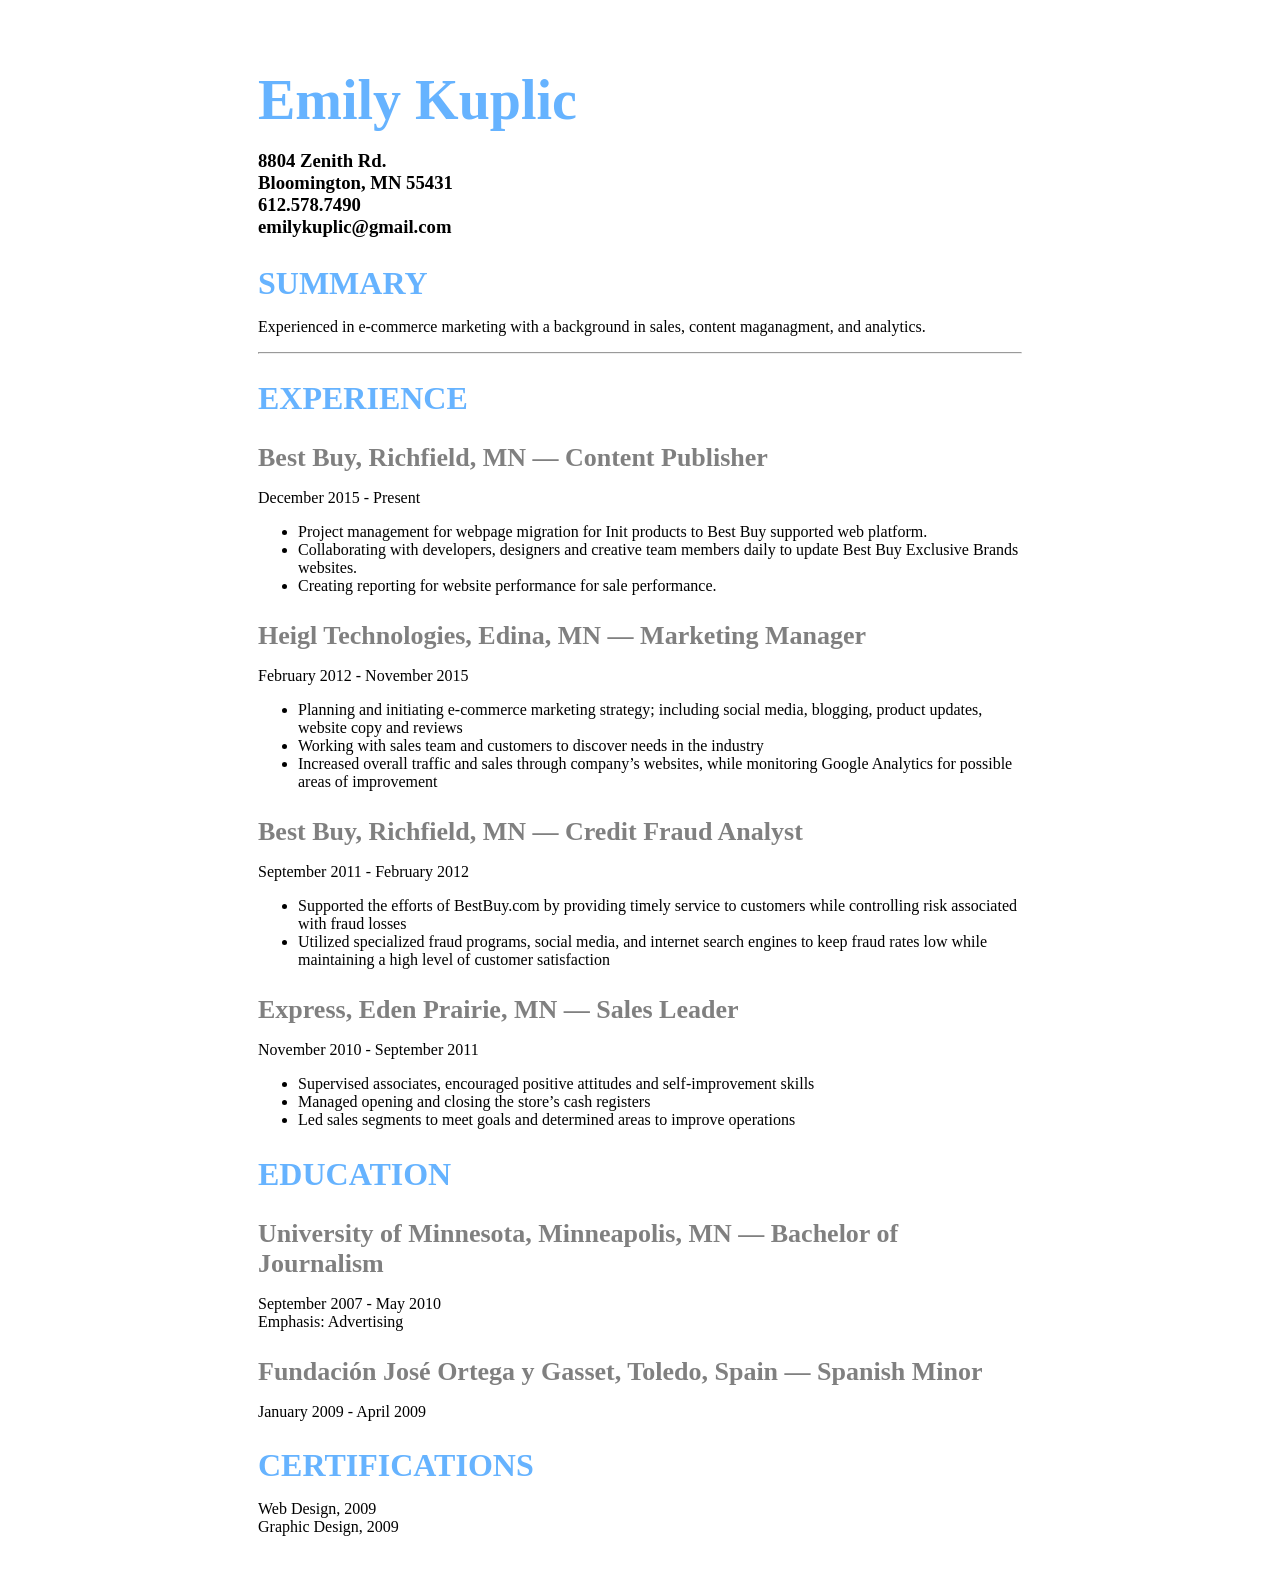
==== index.html @ 55d7561c "Update index.html" ====
<!DOCTYPE html>
<html>
<head>
<title>Emily Kuplic Resume</title>
	<meta name="description" content="Future Prime Academy Student">
  <style>
	.contact-name {
		color: #66b3ff;
		font-size: 56px;
		margin-bottom: 10px;
	  }
	.subhead {
		color: #66b3ff;
		font-size: 32px;
		margin-bottom: 10px;
	  }
	.job-position {
		color: #808080;
		font-size: 26px;
		margin-bottom: 2px;
	  }
	#container {
		margin-top: 20px;
    		margin-left: 100px;
    		margin-right: 100px;
		padding: 10px 150px 10px 150px;
	  }
	</style>
	
  </head>
<body> 
	<div id="container">
      	    <h1 class="contact-name">Emily Kuplic</h1>
       <h3 class="contact">8804 Zenith Rd.<br>
    Bloomington, MN 55431<br>
    612.578.7490<br>
	       emilykuplic@gmail.com</h3>
	
	<h2 class="subhead">SUMMARY</h2>
    <p>Experienced in e-commerce marketing with a background in sales, content maganagment, and analytics.</p>
    <hr>
    <h2 class="subhead">EXPERIENCE</h2>
    <h3 class="job-position">Best Buy, Richfield, MN — Content Publisher</h3>
    <p>December 2015 - Present</p>
<ul>
   <li>Project management for webpage migration for Init products to Best Buy supported web platform.</li>
   <li>Collaborating with developers, designers and creative team members daily to update Best Buy Exclusive Brands websites.</li>
   <li>Creating reporting for website performance for sale performance.</li>
</ul>
		
    <h3 class="job-position">Heigl Technologies, Edina, MN — Marketing Manager</h3>
    <p>February 2012 - November 2015</p>
<ul>
  <li>Planning and initiating e-commerce marketing strategy; including social media, blogging, product updates, website copy and reviews</li>
  <li>Working with sales team and customers to discover needs in the industry</li>
  <li>Increased overall traffic and sales through company’s websites, while monitoring Google Analytics for possible areas of improvement</li>
</ul>
	
    <h3 class="job-position">Best Buy, Richfield, MN — Credit Fraud Analyst</h3>
    <p>September 2011 - February 2012</p>
<ul>
  <li>Supported the efforts of BestBuy.com by providing timely service to customers while controlling risk associated with fraud losses
  <li>Utilized specialized fraud programs, social media, and internet search engines to keep fraud rates low while maintaining a high level of customer satisfaction
</ul>
	
    <h3 class="job-position">Express, Eden Prairie, MN — Sales Leader</h3>
    <p>November 2010 - September 2011</p>
<ul>
  <li>Supervised associates, encouraged positive attitudes and self-improvement skills</li>
  <li>Managed opening and closing the store’s cash registers</li>
  <li>Led sales segments to meet goals and determined areas to improve operations</li>
</ul>

    <h2 class="subhead">EDUCATION</h2>
    <h3 class="job-position">University of Minnesota, Minneapolis, MN — Bachelor of Journalism</h3>
		<p>September 2007 - May 2010<br>
Emphasis: Advertising<br>
    </p>
    <h3 class="job-position">Fundación José Ortega y Gasset, Toledo, Spain — Spanish Minor</h3>
		<p>January 2009 - April 2009</p>

 <h2 class="subhead">CERTIFICATIONS</h2>
		<p>Web Design, 2009<br>
		Graphic Design, 2009</p>
     
	</div>    
</body>
</html>
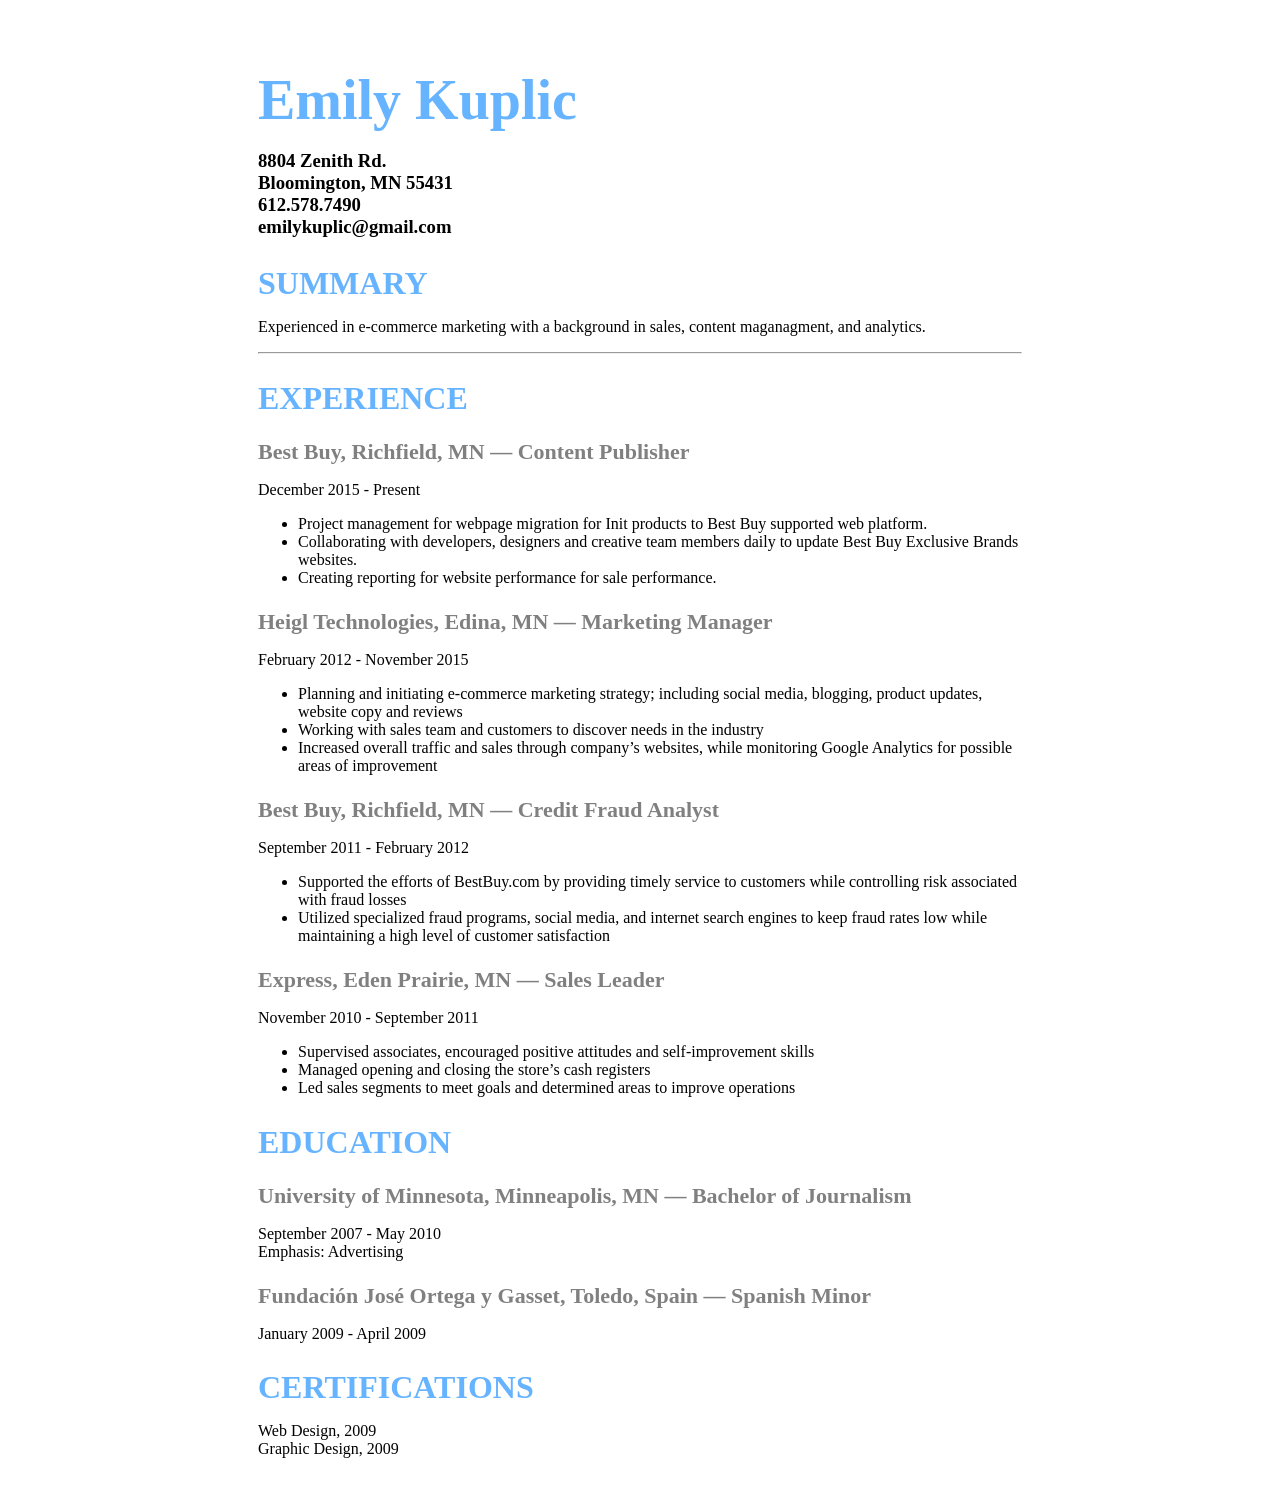
==== commit 940c2c72: "Update index.html" ====
--- a/index.html
+++ b/index.html
@@ -16,7 +16,7 @@
 	  }
 	.job-position {
 		color: #808080;
-		font-size: 26px;
+		font-size: 22px;
 		margin-bottom: 2px;
 	  }
 	#container {
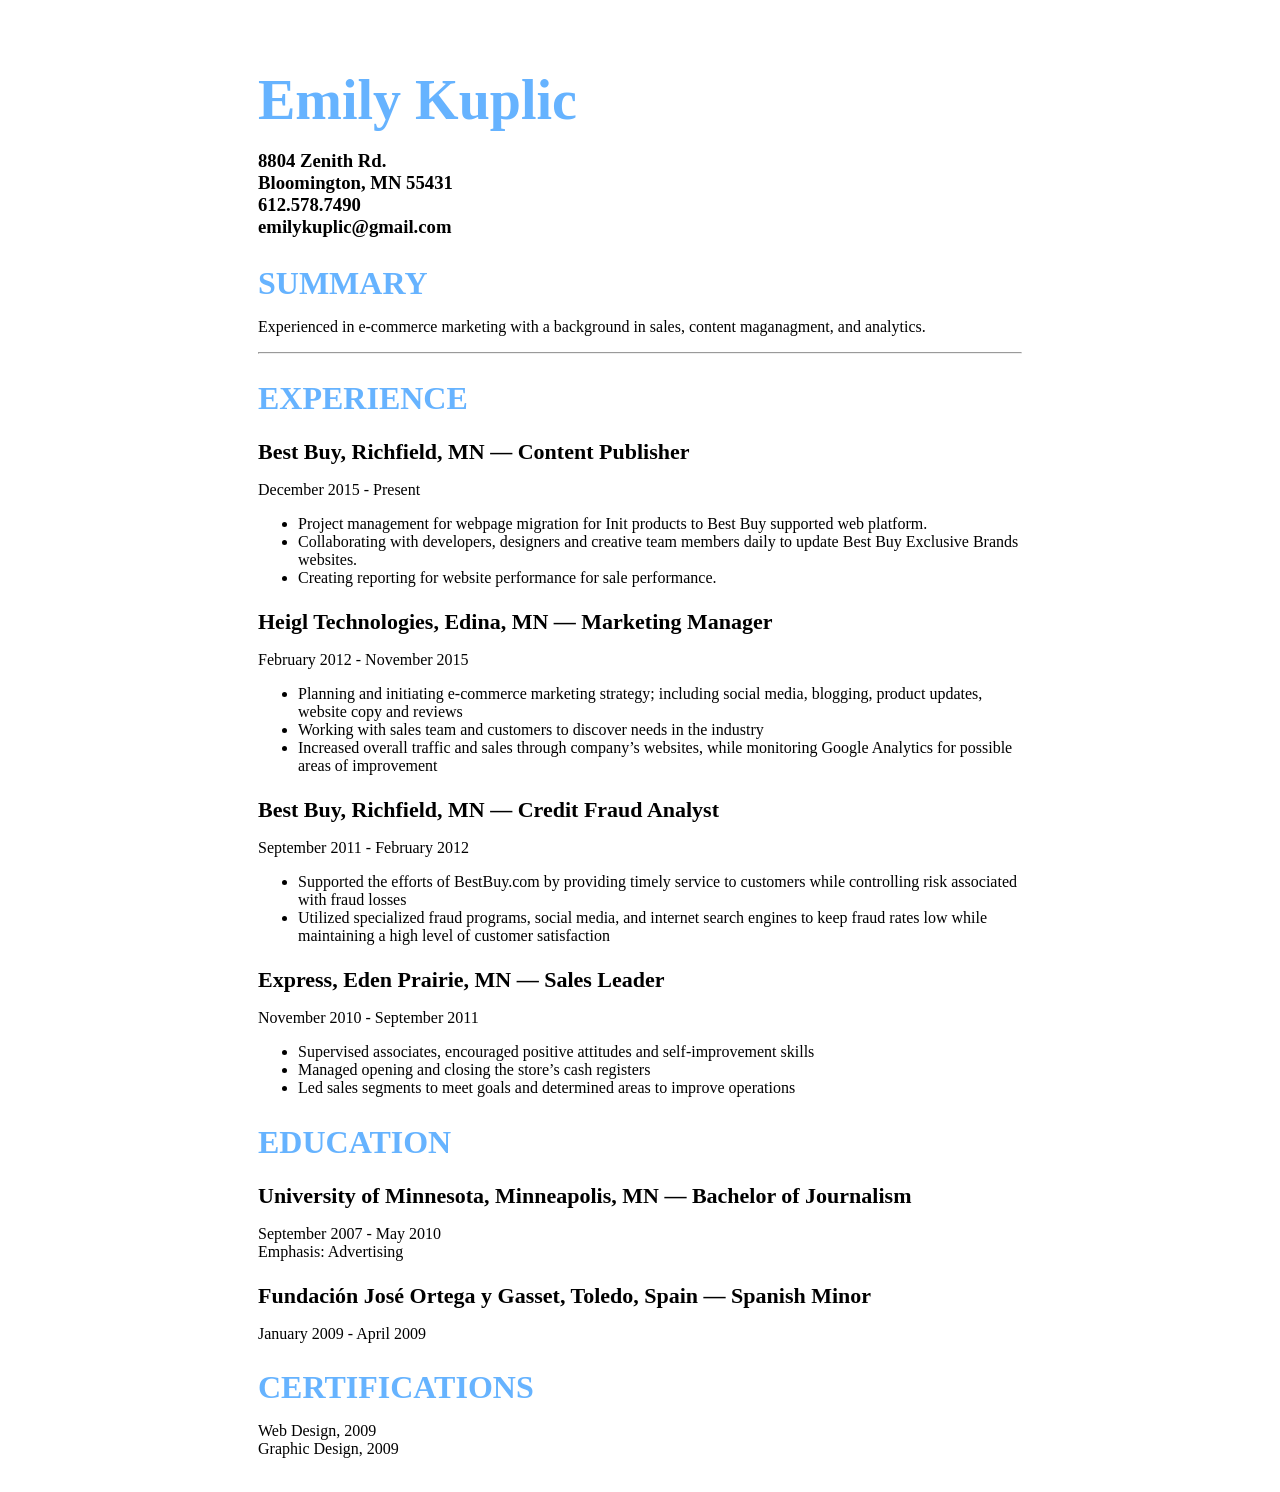
==== commit b9887404: "Update index.html" ====
--- a/index.html
+++ b/index.html
@@ -15,7 +15,6 @@
 		margin-bottom: 10px;
 	  }
 	.job-position {
-		color: #808080;
 		font-size: 22px;
 		margin-bottom: 2px;
 	  }
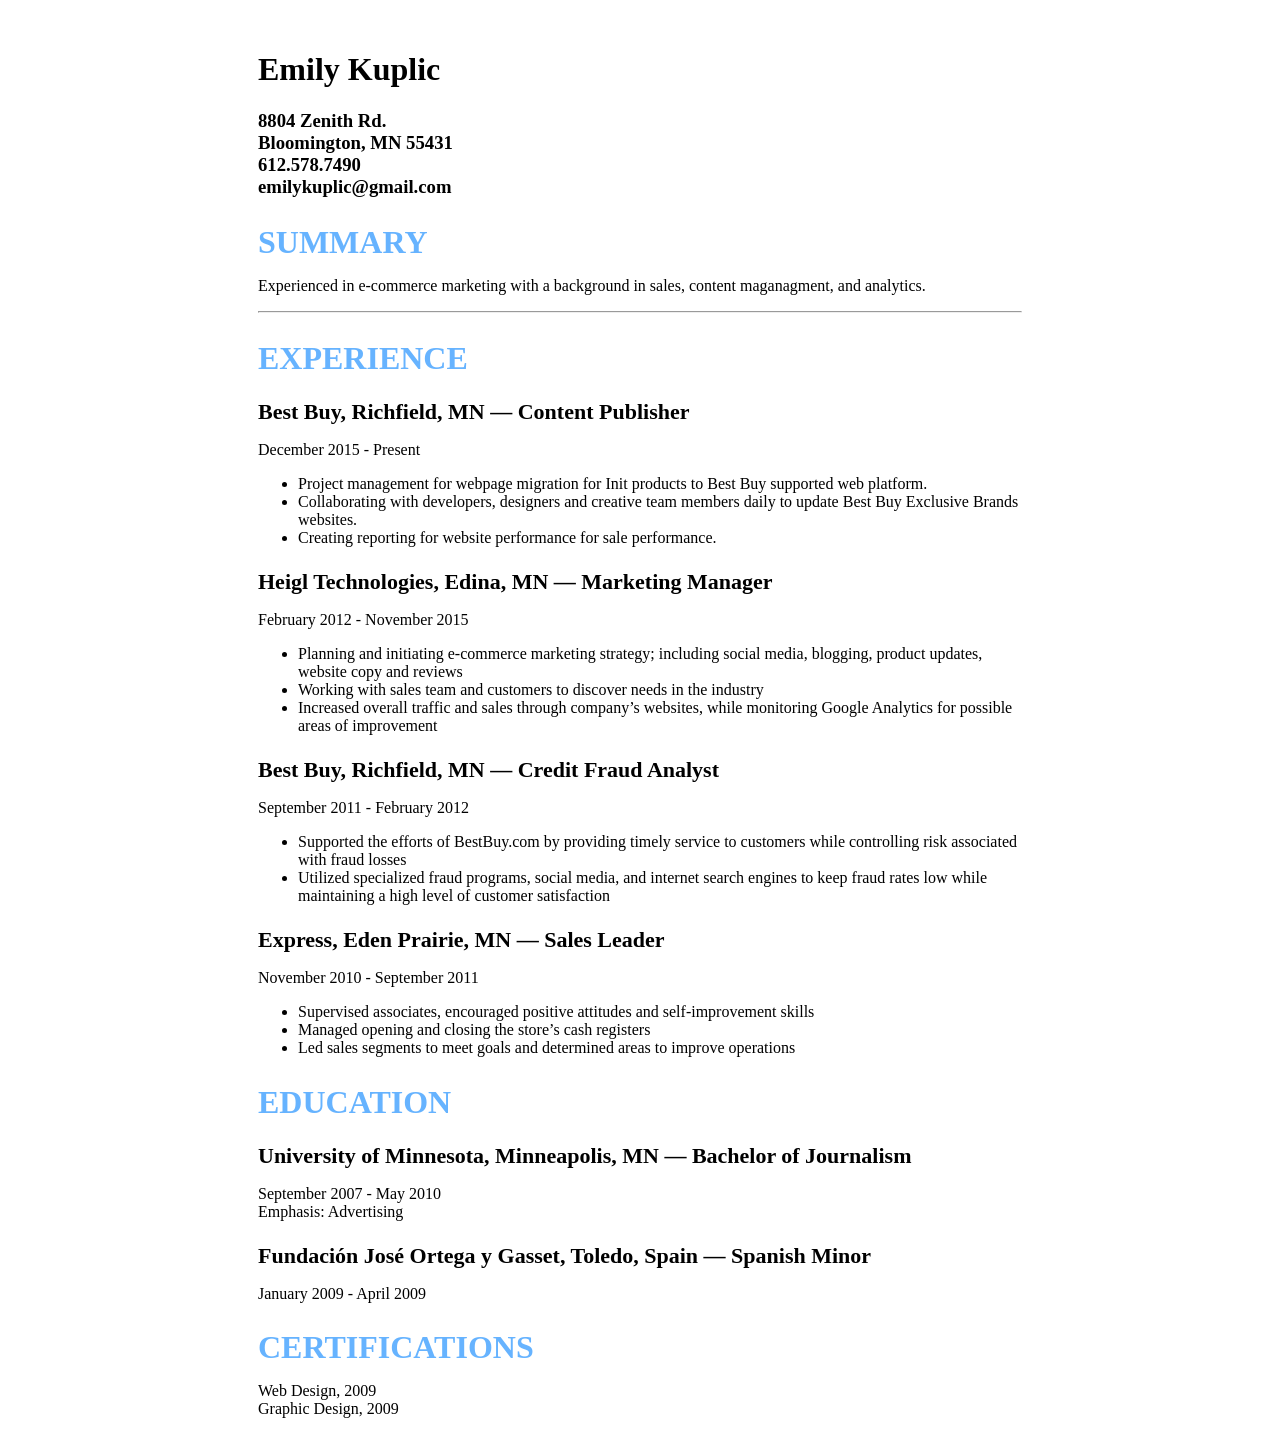
==== commit 52b3e257: "Update index.html" ====
--- a/index.html
+++ b/index.html
@@ -3,28 +3,7 @@
 <head>
 <title>Emily Kuplic Resume</title>
 	<meta name="description" content="Future Prime Academy Student">
-  <style>
-	.contact-name {
-		color: #66b3ff;
-		font-size: 56px;
-		margin-bottom: 10px;
-	  }
-	.subhead {
-		color: #66b3ff;
-		font-size: 32px;
-		margin-bottom: 10px;
-	  }
-	.job-position {
-		font-size: 22px;
-		margin-bottom: 2px;
-	  }
-	#container {
-		margin-top: 20px;
-    		margin-left: 100px;
-    		margin-right: 100px;
-		padding: 10px 150px 10px 150px;
-	  }
-	</style>
+	<link rel="stylesheet" href="style.css"/>
 	
   </head>
 <body> 
--- a/style.css
+++ b/style.css
@@ -0,0 +1,23 @@
+ <style>
+	.contact-name {
+		color: #66b3ff;
+		font-size: 56px;
+		margin-bottom: 10px;
+	  }
+	.subhead {
+		color: #66b3ff;
+		font-size: 32px;
+		margin-bottom: 10px;
+	  }
+	.job-position {
+		font-size: 22px;
+		margin-bottom: 2px;
+	  }
+	#container {
+		margin-top: 20px;
+    		margin-left: 100px;
+    		margin-right: 100px;
+		padding: 10px 150px 10px 150px;
+	  }
+	</style>
+ 
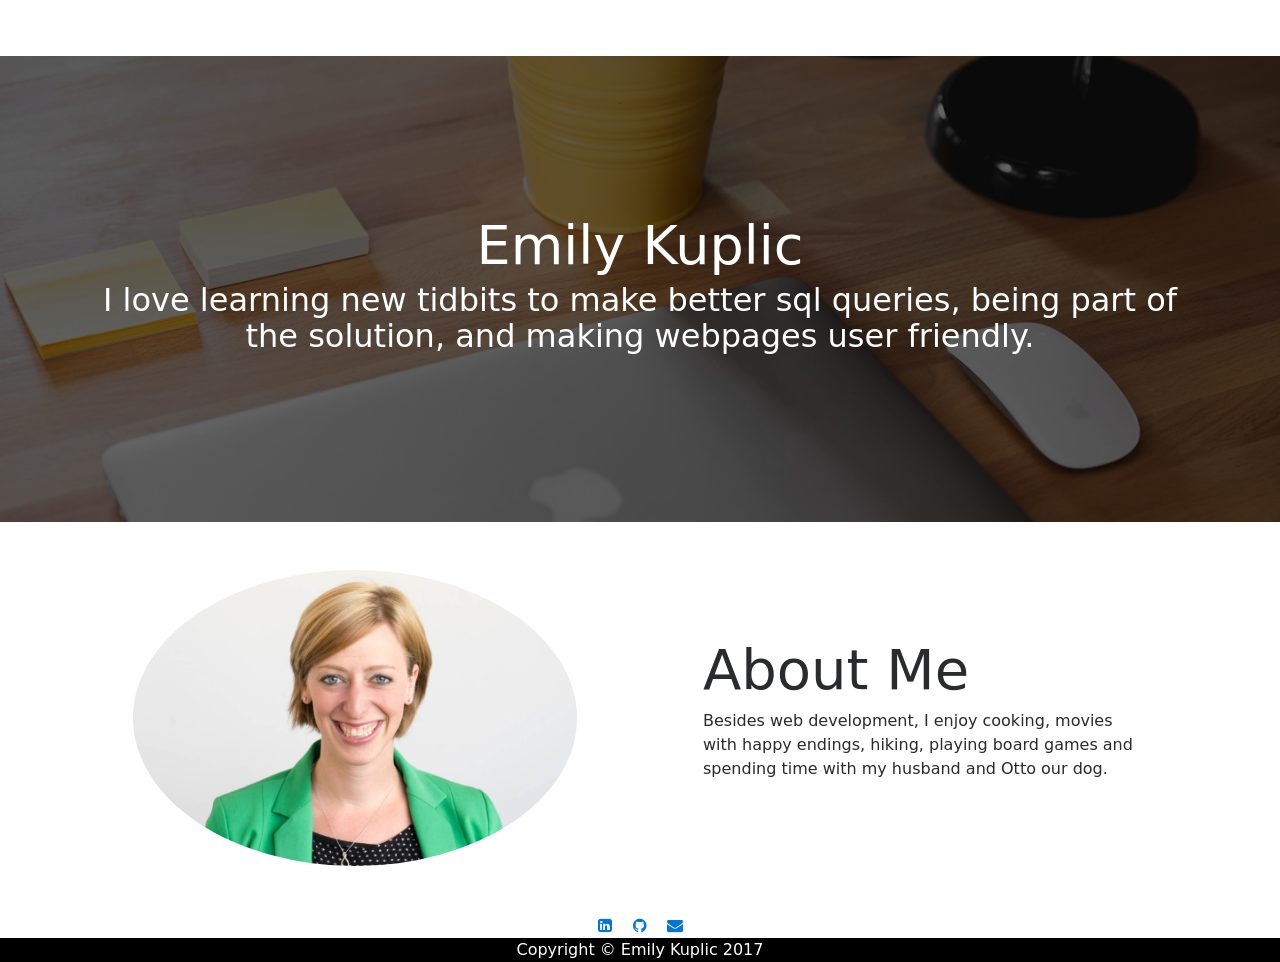
==== commit b0b2e08a: "content updates" ====
--- a/index.html
+++ b/index.html
@@ -1,66 +1,63 @@
 <!DOCTYPE html>
 <html>
-<head>
-<title>Emily Kuplic Resume</title>
-	<meta name="description" content="Future Prime Academy Student">
-	<link rel="stylesheet" href="style.css"/>
-	
-  </head>
-<body> 
-	<div id="container">
-      	    <h1 class="contact-name">Emily Kuplic</h1>
-       <h3 class="contact">8804 Zenith Rd.<br>
-    Bloomington, MN 55431<br>
-    612.578.7490<br>
-	       emilykuplic@gmail.com</h3>
-	
-	<h2 class="subhead">SUMMARY</h2>
-    <p>Experienced in e-commerce marketing with a background in sales, content maganagment, and analytics.</p>
-    <hr>
-    <h2 class="subhead">EXPERIENCE</h2>
-    <h3 class="job-position">Best Buy, Richfield, MN — Content Publisher</h3>
-    <p>December 2015 - Present</p>
-<ul>
-   <li>Project management for webpage migration for Init products to Best Buy supported web platform.</li>
-   <li>Collaborating with developers, designers and creative team members daily to update Best Buy Exclusive Brands websites.</li>
-   <li>Creating reporting for website performance for sale performance.</li>
-</ul>
-		
-    <h3 class="job-position">Heigl Technologies, Edina, MN — Marketing Manager</h3>
-    <p>February 2012 - November 2015</p>
-<ul>
-  <li>Planning and initiating e-commerce marketing strategy; including social media, blogging, product updates, website copy and reviews</li>
-  <li>Working with sales team and customers to discover needs in the industry</li>
-  <li>Increased overall traffic and sales through company’s websites, while monitoring Google Analytics for possible areas of improvement</li>
-</ul>
-	
-    <h3 class="job-position">Best Buy, Richfield, MN — Credit Fraud Analyst</h3>
-    <p>September 2011 - February 2012</p>
-<ul>
-  <li>Supported the efforts of BestBuy.com by providing timely service to customers while controlling risk associated with fraud losses
-  <li>Utilized specialized fraud programs, social media, and internet search engines to keep fraud rates low while maintaining a high level of customer satisfaction
-</ul>
-	
-    <h3 class="job-position">Express, Eden Prairie, MN — Sales Leader</h3>
-    <p>November 2010 - September 2011</p>
-<ul>
-  <li>Supervised associates, encouraged positive attitudes and self-improvement skills</li>
-  <li>Managed opening and closing the store’s cash registers</li>
-  <li>Led sales segments to meet goals and determined areas to improve operations</li>
-</ul>
+	<head>
+		<meta charset="utf-8">
+		<title>Emily Kuplic - Full Stack Web Developer</title>
+<link rel="stylesheet" href="style.css"/>
+<link rel="stylesheet" href="vendors/font-awesome-4.7.0/css/font-awesome.min.css">
+<link rel="stylesheet" href="vendors/bootstrap/dist/css/bootstrap-grid.min.css"/>
+<link rel="stylesheet" href="vendors/bootstrap/dist/css/bootstrap-reboot.min.css"/>
+<link rel="stylesheet" href="vendors/bootstrap/dist/css/bootstrap.min.css"/>
+<script type="text/javascript" src="vendors/bootstrap/js/bootstrap.min.js"></script>
+</head>
+<!-- Navigation -->
+	<nav class="">
 
-    <h2 class="subhead">EDUCATION</h2>
-    <h3 class="job-position">University of Minnesota, Minneapolis, MN — Bachelor of Journalism</h3>
-		<p>September 2007 - May 2010<br>
-Emphasis: Advertising<br>
-    </p>
-    <h3 class="job-position">Fundación José Ortega y Gasset, Toledo, Spain — Spanish Minor</h3>
-		<p>January 2009 - April 2009</p>
+	</nav>
 
- <h2 class="subhead">CERTIFICATIONS</h2>
-		<p>Web Design, 2009<br>
-		Graphic Design, 2009</p>
-     
-	</div>    
-</body>
+	<header class="masthead">
+		<div class="overlay">
+			<div class="container">
+				<h1 class="name">Emily Kuplic</h1>
+				<h3 class="about">I love learning new tidbits to make better sql queries,
+					 being part of the solution, and making webpages user friendly.</h3>
+			</div>
+		</div>
+	</header>
+
+	<section>
+		<div class="container">
+			<div class="row align-items-center">
+				<div class="col-md-6 order-2">
+					<div class="p-5">
+						<img class="img-fluid rounded-circle" src="assets/images/emily-kuplic.jpg" alt="">
+					</div>
+				</div>
+				<div class="col-md-6 order-1">
+					<div class="p-5">
+						<h2 class="display-4">About Me</h2>
+						<p>Besides web development, I enjoy cooking, movies with happy
+							endings, hiking, playing board games and spending time with my husband
+							and Otto our dog.
+						</p>
+					</div>
+				</div>
+			</div>
+		</div>
+	</section>
+ <div class="icons">
+	 <center>
+<a href="https://www.linkedin.com/in/emilykuplic/" class="fa fa-linkedin-square" aria-hidden="true"></a>
+<a href="https://github.com/emilykuplic" class="fa fa-github" aria-hidden="true"></a>
+<a href="mailto:emilykuplic@gmail.com" class="fa fa-envelope" aria-hidden="true"></a>
+</center>
+ </div>
+
+	<!-- Footer -->
+	<footer class="footer">
+		<div class="container">
+			<p class="m-0 text-center text-white">Copyright &copy; Emily Kuplic 2017</p>
+		</div>
+	</footer>
+
 </html>
--- a/style.css
+++ b/style.css
@@ -19,5 +19,55 @@
     		margin-right: 100px;
 		padding: 10px 150px 10px 150px;
 	  }
-	</style>
- 
+
+    body {
+  padding-top: 54px;
+}
+
+@media (min-width: 992px) {
+  body {
+    padding-top: 56px;
+  }
+}
+
+header.masthead {
+  background: url("assets/images/mac-book-desk-web.jpg") no-repeat center center scroll;
+  -webkit-background-size: cover;
+  -moz-background-size: cover;
+  background-size: cover;
+  -o-background-size: cover;
+}
+
+.fa {
+    font-size: 50px;
+    width: 30px;
+    text-align: center;
+    text-decoration: none;
+    border-radius: 50%;
+    font: normal normal normal 14px/1 FontAwesome;
+}
+
+header.masthead>.overlay {
+  padding: 5rem 0;
+  text-align: center;
+  background: rgba(0, 0, 0, 0.6);
+}
+
+@media (min-width: 992px) {
+  header.masthead>.overlay {
+    padding: 10rem 0;
+  }
+}
+.name {
+  font-size: 54px;
+  color: white;
+}
+.about {
+  font-size: 32px;
+  color: white;
+}
+
+.footer {
+  background-color: black;
+}
+		</style>
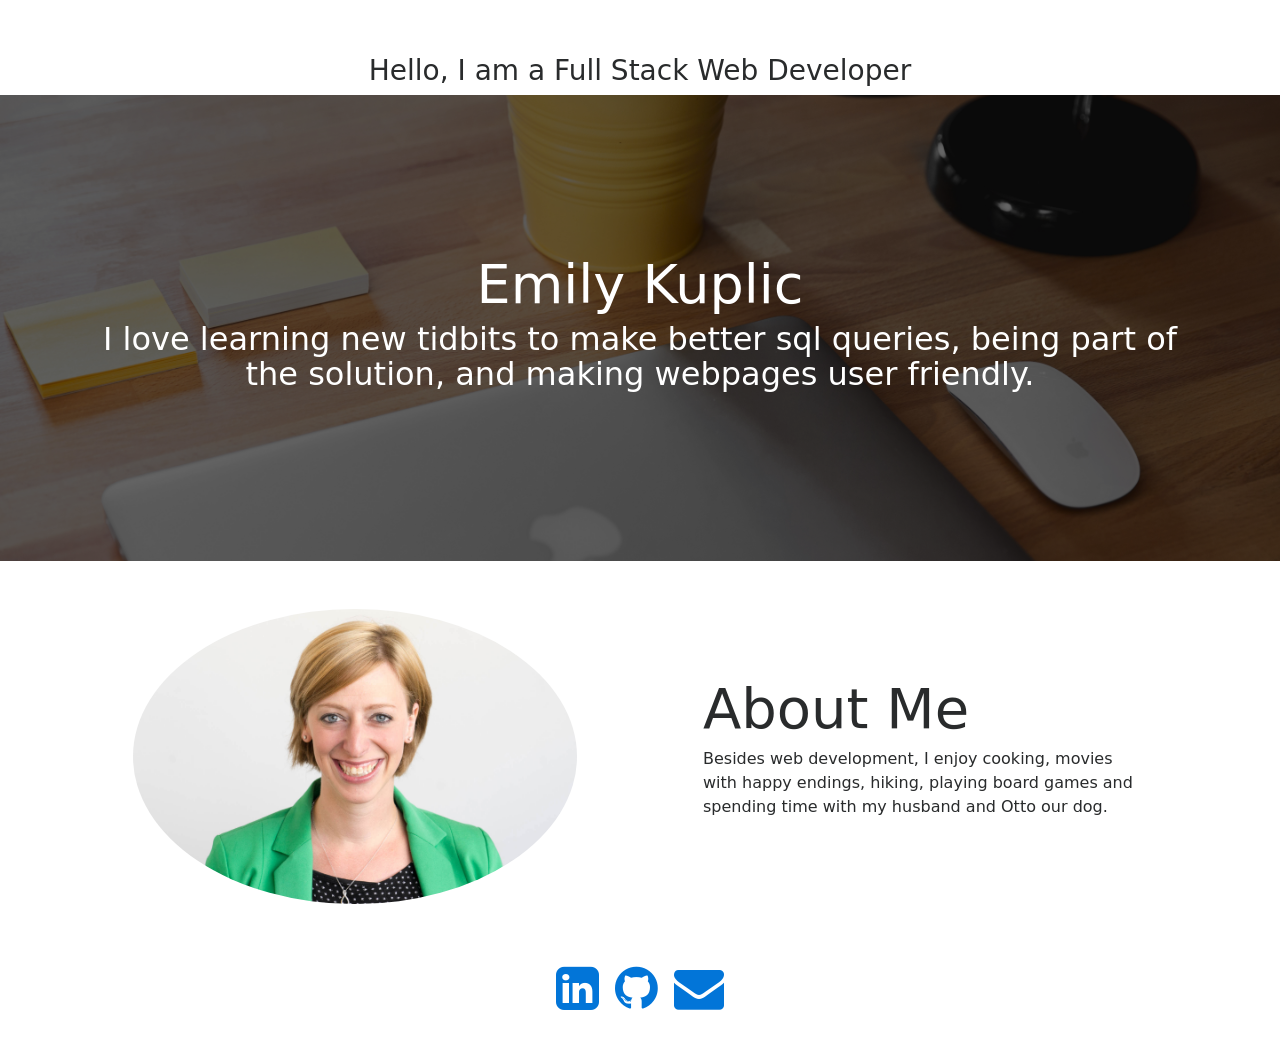
==== commit e159b0e7: "minor updates" ====
--- a/index.html
+++ b/index.html
@@ -4,6 +4,7 @@
 		<meta charset="utf-8">
 		<title>Emily Kuplic - Full Stack Web Developer</title>
 <link rel="stylesheet" href="style.css"/>
+<link href="https://fonts.googleapis.com/css?family=Alegreya+Sans+SC|Pacifico|Patrick+Hand+SC|Ubuntu+Condensed" rel="stylesheet">
 <link rel="stylesheet" href="vendors/font-awesome-4.7.0/css/font-awesome.min.css">
 <link rel="stylesheet" href="vendors/bootstrap/dist/css/bootstrap-grid.min.css"/>
 <link rel="stylesheet" href="vendors/bootstrap/dist/css/bootstrap-reboot.min.css"/>
@@ -11,9 +12,13 @@
 <script type="text/javascript" src="vendors/bootstrap/js/bootstrap.min.js"></script>
 </head>
 <!-- Navigation -->
-	<nav class="">
-
-	</nav>
+	<!-- <nav class="">
+	</nav> -->
+	<div class="hello">
+		<center>
+		<h3>Hello, I am a Full Stack Web Developer</h3>
+	</center>
+	</div>
 
 	<header class="masthead">
 		<div class="overlay">
@@ -46,11 +51,9 @@
 		</div>
 	</section>
  <div class="icons">
-	 <center>
 <a href="https://www.linkedin.com/in/emilykuplic/" class="fa fa-linkedin-square" aria-hidden="true"></a>
 <a href="https://github.com/emilykuplic" class="fa fa-github" aria-hidden="true"></a>
 <a href="mailto:emilykuplic@gmail.com" class="fa fa-envelope" aria-hidden="true"></a>
-</center>
  </div>
 
 	<!-- Footer -->
--- a/style.css
+++ b/style.css
@@ -37,15 +37,16 @@
   background-size: cover;
   -o-background-size: cover;
 }
-
-.fa {
+.icons {
+  text-align: center;
+  font-size: 50px;
+}
+/*.fa {
     font-size: 50px;
-    width: 30px;
     text-align: center;
     text-decoration: none;
     border-radius: 50%;
-    font: normal normal normal 14px/1 FontAwesome;
-}
+}*/
 
 header.masthead>.overlay {
   padding: 5rem 0;
@@ -58,6 +59,14 @@
     padding: 10rem 0;
   }
 }
+h1 {
+  font-family: 'Patrick Hand SC', cursive;
+  /*font-family: 'Ubuntu Condensed', sans-serif;*/
+}
+h3 {
+font-family: 'Alegreya Sans SC', sans-serif;
+}
+
 .name {
   font-size: 54px;
   color: white;
@@ -68,6 +77,6 @@
 }
 
 .footer {
-  background-color: black;
+  background-color: dark gray;
 }
 		</style>
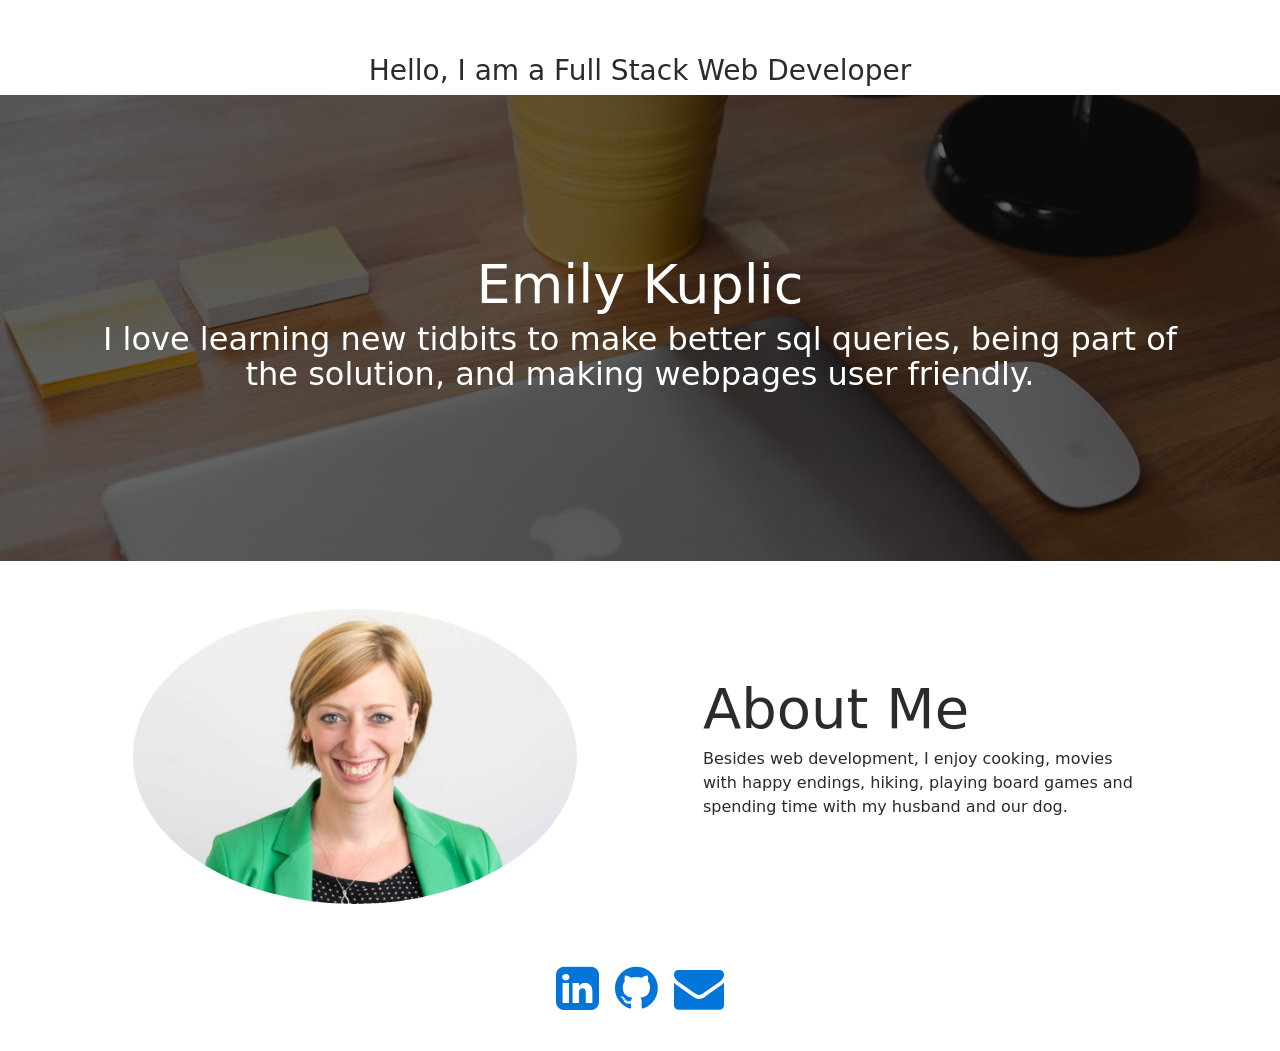
==== commit 3e14c3a0: "updated wording" ====
--- a/index.html
+++ b/index.html
@@ -43,7 +43,7 @@
 						<h2 class="display-4">About Me</h2>
 						<p>Besides web development, I enjoy cooking, movies with happy
 							endings, hiking, playing board games and spending time with my husband
-							and Otto our dog.
+							and our dog.
 						</p>
 					</div>
 				</div>
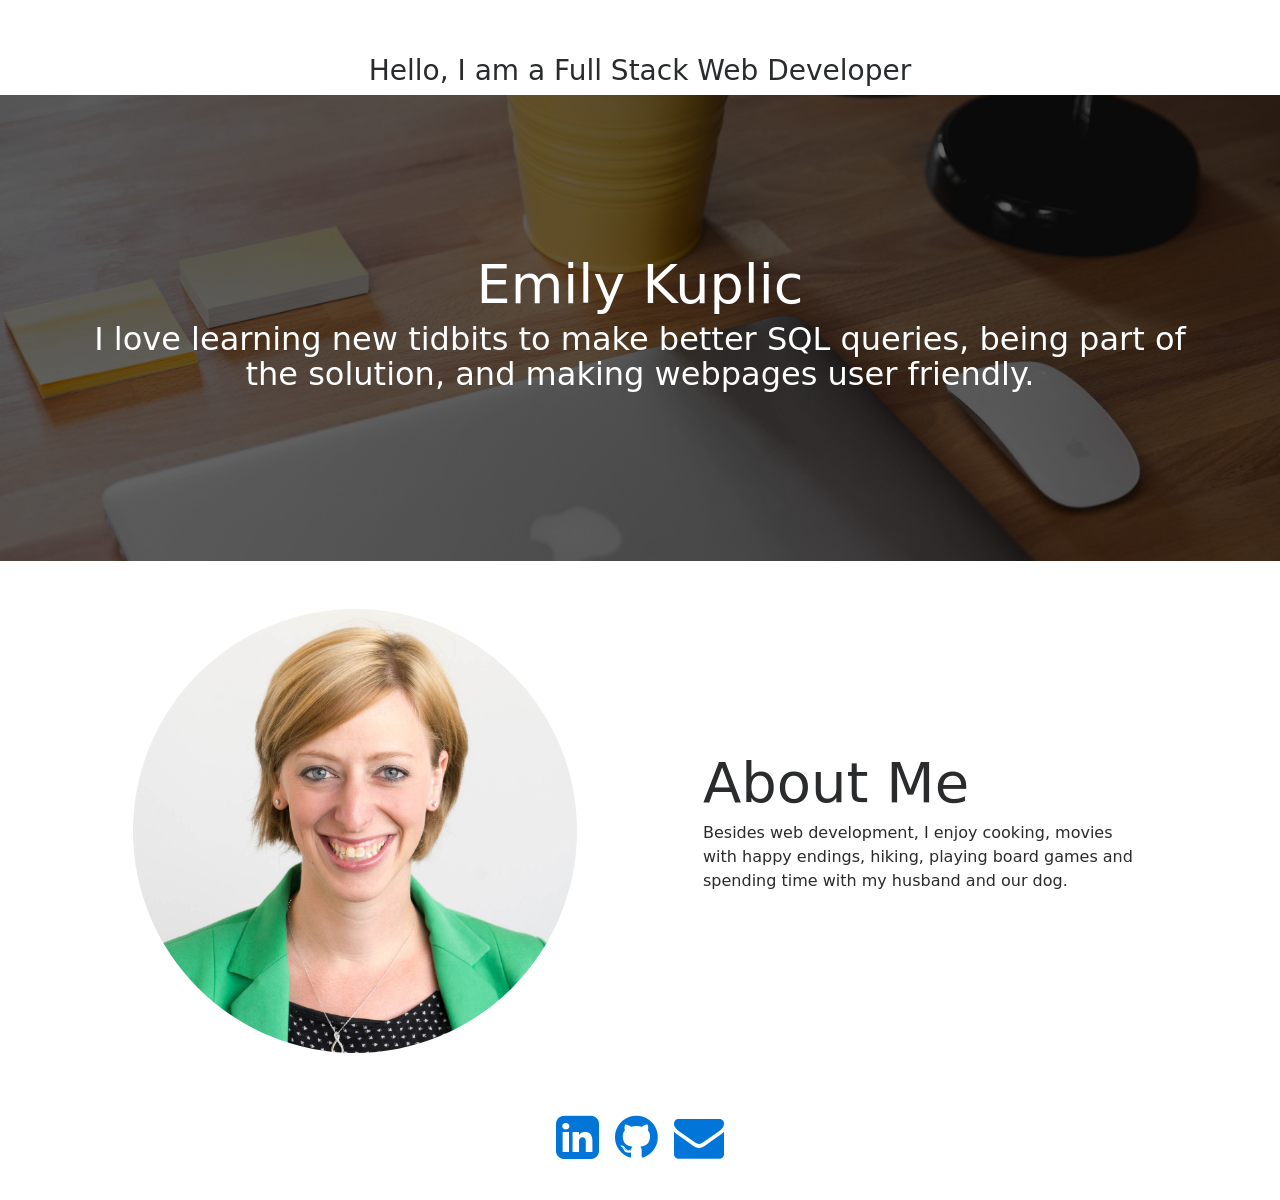
==== commit 8c3bfbf2: "image update and typo" ====
--- a/index.html
+++ b/index.html
@@ -24,7 +24,7 @@
 		<div class="overlay">
 			<div class="container">
 				<h1 class="name">Emily Kuplic</h1>
-				<h3 class="about">I love learning new tidbits to make better sql queries,
+				<h3 class="about">I love learning new tidbits to make better SQL queries,
 					 being part of the solution, and making webpages user friendly.</h3>
 			</div>
 		</div>
@@ -35,7 +35,7 @@
 			<div class="row align-items-center">
 				<div class="col-md-6 order-2">
 					<div class="p-5">
-						<img class="img-fluid rounded-circle" src="assets/images/emily-kuplic.jpg" alt="">
+						<img class="img-fluid rounded-circle" src="assets/images/emily-kuplic-web.jpg" alt="">
 					</div>
 				</div>
 				<div class="col-md-6 order-1">
